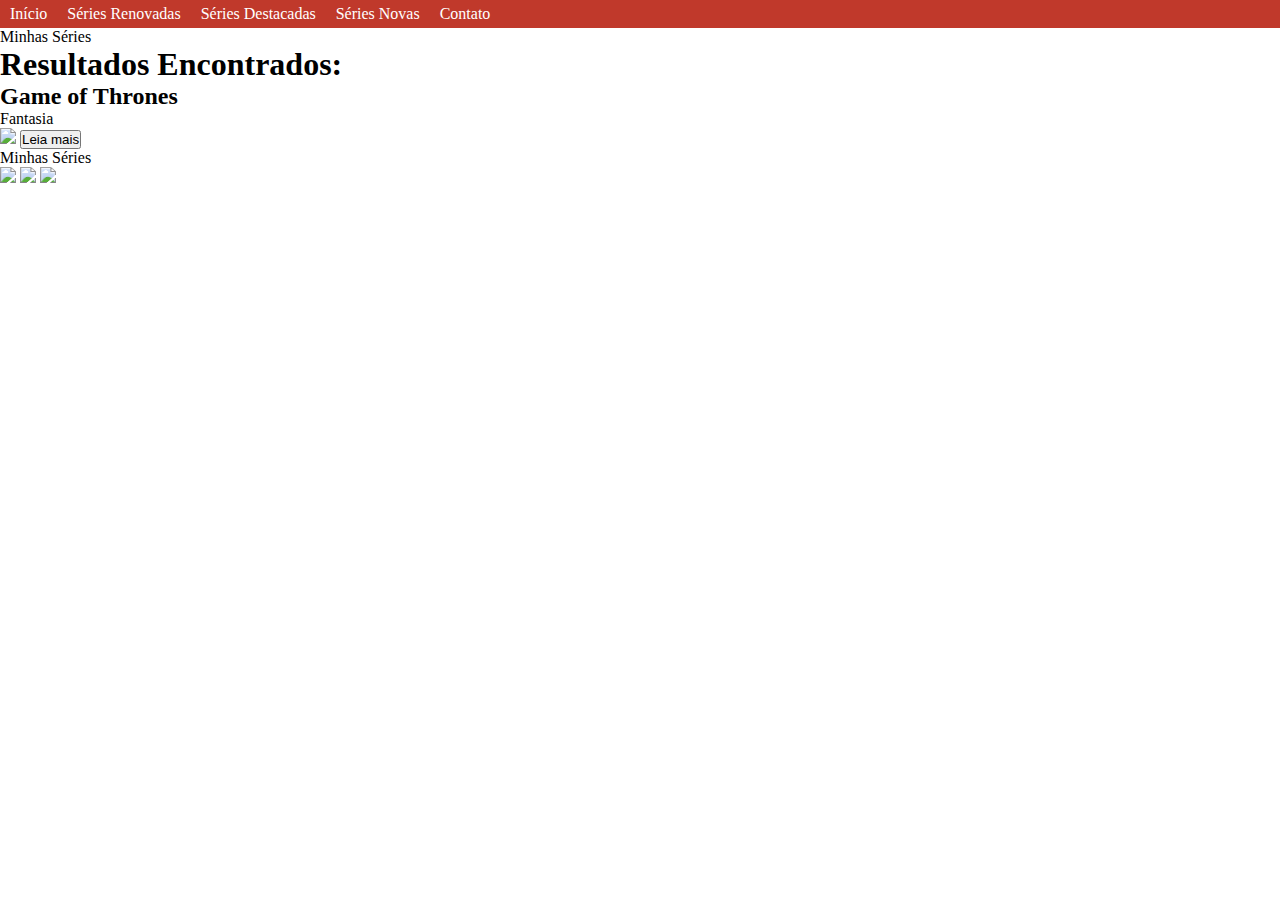
==== index.html @ 07f06297 "Primeiro Commit 06/08/2018" ====
<!DOCTYPE html>
<html lang="pt-br">
    <head>
        <meta charset="UTF-8"> <!-- Definição do padrão de caracteres -->
        <meta name="author" content="João Bond">
        <link rel="stylesheet" href="assets/css/cabecalho.css">
        <link rel="stylesheet" href="assets/css/conteudo.css">
        <link rel="stylesheet" href="assets/css/rodape.css">
        <title>Minhas Séries</title>
    </head>
    <body>
        <!-- Inicio Cabeçalho -->
        <header>
            <!-- Inicio Navbar -->
            <nav class="menu">
                <ul>
                    <li><a href="index.html" title="Vai para página inicial" class="menu-link">Início</a></li>
                    <li><a href="#" class="menu-link">Séries Renovadas</a ></li>
                    <li><a href="#" class="menu-link">Séries Destacadas</a ></li>
                    <li><a href="#" class="menu-link">Séries Novas</a ></li>
                    <li><a href="#" class="menu-link">Contato</a ></li>
                </ul>
            </nav>
            <div>
                Minhas Séries
            </div>
            <!-- Fim Navbar -->
        </header>
        <!-- Fim Cabeçalho -->
        <!-- Começo Principal -->
        <main>
            <!-- Inicio Busca -->
            <div>
                
            </div>
            <div>
                <h1>Resultados Encontrados:</h1>
                <div>
                    <h2>Game of Thrones</h2>
                    <p>Fantasia</p>
                    <img src="#">
                    <button>Leia mais</button>
                </div>
            </div>
            <!-- Fim Busca -->
        </main>
        <!-- Fim Principal -->
        <!-- Inicio Rodapé -->
        <footer>
            <p>Minhas Séries</p>
            <img src="#facebook">
            <img src="#twitter">
            <img src="#youtube">
        </footer>
        <!-- Fim Rodapé -->
    </body>
</html>
---- assets/css/cabecalho.css ----
*{
    margin: 0;
    padding: 0;
}
/* Começo do Menu*/
.menu{
    background-color: #C0392B;
}
.menu > ul{
    list-style: none;
    display: flex;
}
.menu > ul > li{
    padding: 5px; /* Dentro do box */
}
.menu-link{
    color: white;
    text-decoration: none;
    padding: 5px;
}
.menu-link:hover{
    text-decoration: underline;
}
/* Fim do Menu */
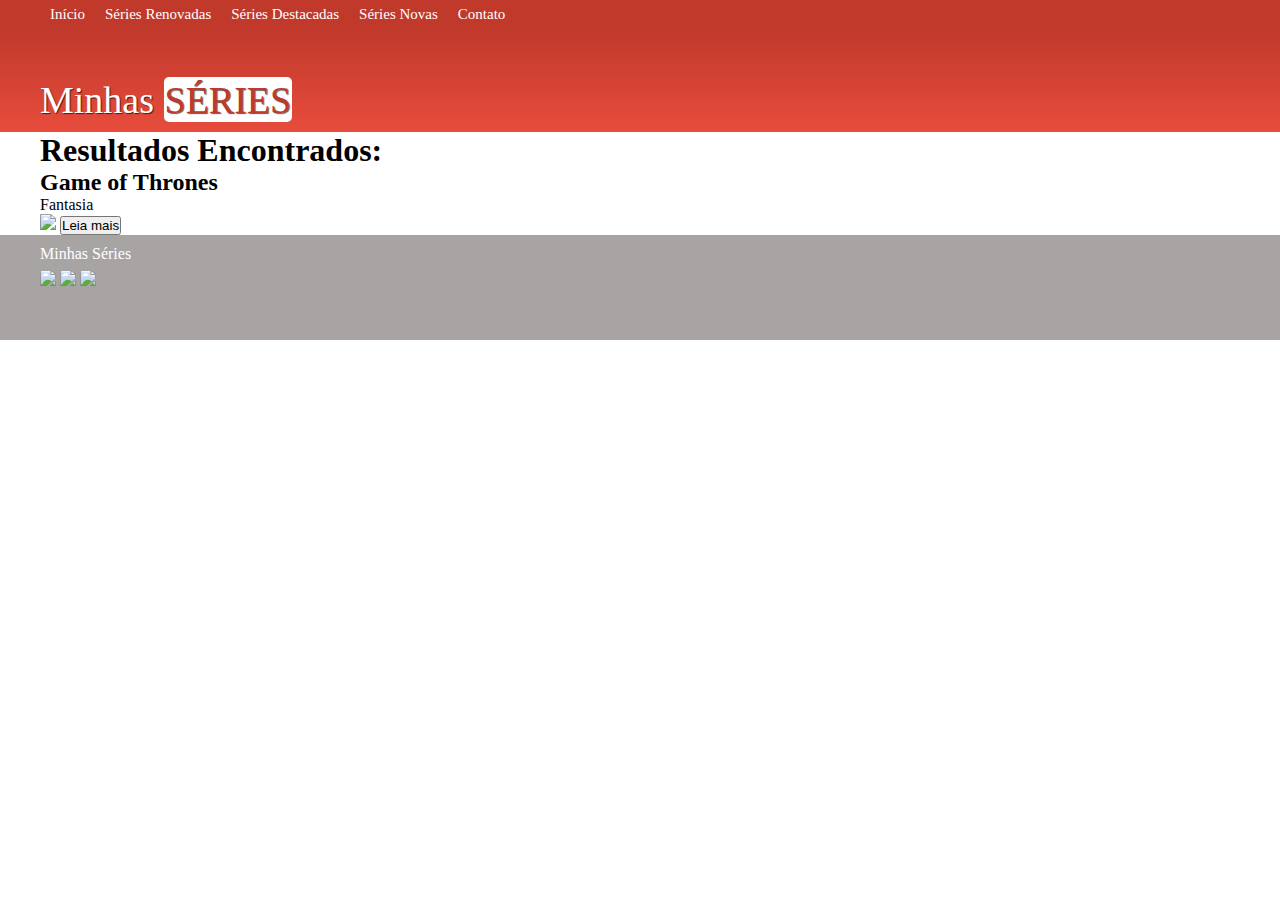
==== commit 310e617b: "Rodape e box do cabecalho" ====
--- a/index.html
+++ b/index.html
@@ -13,44 +13,52 @@
         <header>
             <!-- Inicio Navbar -->
             <nav class="menu">
-                <ul>
-                    <li><a href="index.html" title="Vai para página inicial" class="menu-link">Início</a></li>
-                    <li><a href="#" class="menu-link">Séries Renovadas</a ></li>
-                    <li><a href="#" class="menu-link">Séries Destacadas</a ></li>
-                    <li><a href="#" class="menu-link">Séries Novas</a ></li>
-                    <li><a href="#" class="menu-link">Contato</a ></li>
-                </ul>
+                <div class="box">
+                    <ul>
+                        <li><a href="index.html" title="Vai para página inicial" class="menu-link">Início</a></li>
+                        <li><a href="#" class="menu-link">Séries Renovadas</a ></li>
+                        <li><a href="#" class="menu-link">Séries Destacadas</a ></li>
+                        <li><a href="#" class="menu-link">Séries Novas</a ></li>
+                        <li><a href="#" class="menu-link">Contato</a ></li>
+                    </ul>
+                </div>
             </nav>
-            <div>
-                Minhas Séries
+            <div class="titulo">
+                <div class="box">
+                    Minhas <span class="titulo-mod">Séries</span>
+                </div>
             </div>
             <!-- Fim Navbar -->
         </header>
         <!-- Fim Cabeçalho -->
         <!-- Começo Principal -->
         <main>
-            <!-- Inicio Busca -->
-            <div>
-                
+            <div class="box">
+                <!-- Inicio Busca -->
+                <div>
+                    
+                </div>
+                <div>
+                    <h1>Resultados Encontrados:</h1>
+                    <div>
+                        <h2>Game of Thrones</h2>
+                        <p>Fantasia</p>
+                        <img src="#">
+                        <button>Leia mais</button>
+                    </div>
+                </div>
+                <!-- Fim Busca -->
             </div>
-            <div>
-                <h1>Resultados Encontrados:</h1>
-                <div>
-                    <h2>Game of Thrones</h2>
-                    <p>Fantasia</p>
-                    <img src="#">
-                    <button>Leia mais</button>
-                </div>
-            </div>
-            <!-- Fim Busca -->
         </main>
         <!-- Fim Principal -->
         <!-- Inicio Rodapé -->
-        <footer>
-            <p>Minhas Séries</p>
-            <img src="#facebook">
-            <img src="#twitter">
-            <img src="#youtube">
+        <footer class="rodape">
+            <div class="box">
+                <p class="texto-rodape">Minhas Séries</p>
+                <img src="#facebook" class="imagem-rodape">
+                <img src="#twitter" class="imagem-rodape">
+                <img src="#youtube" class="imagem-rodape">
+            </div>
         </footer>
         <!-- Fim Rodapé -->
     </body>
--- a/assets/css/cabecalho.css
+++ b/assets/css/cabecalho.css
@@ -6,19 +6,41 @@
 .menu{
     background-color: #C0392B;
 }
-.menu > ul{
+.menu > div > ul{
     list-style: none;
     display: flex;
 }
-.menu > ul > li{
+.menu > div> ul > li{
     padding: 5px; /* Dentro do box */
 }
 .menu-link{
     color: white;
     text-decoration: none;
     padding: 5px;
+    font-size: 15px;
 }
 .menu-link:hover{
     text-decoration: underline;
 }
-/* Fim do Menu */+/* Fim do Menu */
+/*Começo do Titulo*/
+.titulo{
+    background:linear-gradient(#C0392B,#E74C3C);
+    color:white;
+    padding-top: 50px;
+    padding-bottom: 10px;
+    font-size: 38px;
+    text-shadow: 1px 1px 1px #000000a8;
+}
+.titulo-mod{
+    background: white;
+    border-radius: 5px;
+    color:#C0392B;
+    text-transform: uppercase;
+    padding:1px;
+    padding-top:2px;
+}
+.box{
+    max-width:1200px;
+    margin: 0 auto;
+}
--- a/assets/css/rodape.css
+++ b/assets/css/rodape.css
@@ -0,0 +1,9 @@
+.rodape{
+    background: #A9A4A4;
+    color:white;
+    padding-top:10px;
+    padding-bottom: 50px;
+}
+.texto-rodape{
+    padding-bottom: 7px;
+}
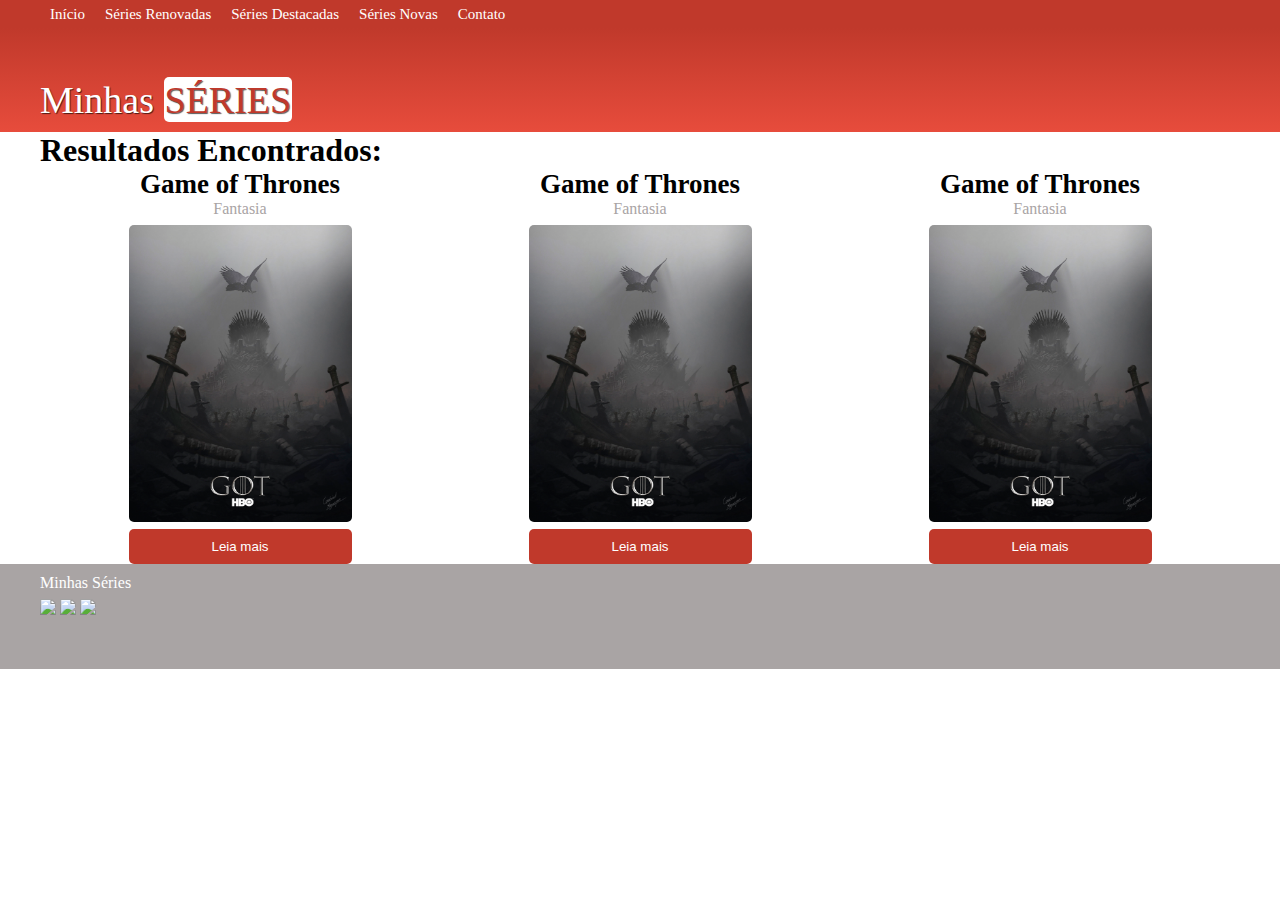
==== commit b5344c6f: "FlexBox" ====
--- a/index.html
+++ b/index.html
@@ -40,11 +40,25 @@
                 </div>
                 <div>
                     <h1>Resultados Encontrados:</h1>
-                    <div>
-                        <h2>Game of Thrones</h2>
-                        <p>Fantasia</p>
-                        <img src="#">
-                        <button>Leia mais</button>
+                    <div class="series">
+                        <div class="box-serie">
+                            <h2 class="titulo-serie">Game of Thrones</h2>
+                            <p class="genero-serie">Fantasia</p>
+                            <img src="assets/images/capas/game-of-thrones.jpg" width="223" height="297" alt="Capa da série Game of Thrones: trono de ferro, em um ambiente de guerra, com espadas e um corvo voado sobre o trono." class="capa-serie">
+                            <button class="btn-leiamais">Leia mais</button>
+                        </div>
+                        <div class="box-serie">
+                            <h2 class="titulo-serie">Game of Thrones</h2>
+                            <p class="genero-serie">Fantasia</p>
+                            <img src="assets/images/capas/game-of-thrones.jpg" width="223" height="297" alt="Capa da série Game of Thrones: trono de ferro, em um ambiente de guerra, com espadas e um corvo voado sobre o trono." class="capa-serie">
+                            <button class="btn-leiamais">Leia mais</button>
+                        </div>
+                        <div class="box-serie">
+                            <h2 class="titulo-serie">Game of Thrones</h2>
+                            <p class="genero-serie">Fantasia</p>
+                            <img src="assets/images/capas/game-of-thrones.jpg" width="223" height="297" alt="Capa da série Game of Thrones: trono de ferro, em um ambiente de guerra, com espadas e um corvo voado sobre o trono." class="capa-serie">
+                            <button class="btn-leiamais">Leia mais</button>
+                        </div>
                     </div>
                 </div>
                 <!-- Fim Busca -->
--- a/assets/css/conteudo.css
+++ b/assets/css/conteudo.css
@@ -0,0 +1,31 @@
+.series{
+   display: flex;
+   flex-direction: row;
+   justify-content: space-around;
+   flex-wrap: wrap; 
+}
+.titulo-serie{
+    font-size: 27px;
+    text-align: center;
+}
+.genero-serie{
+    font-size: 16px;
+    color:#A9A4A4;
+    text-align: center;
+}
+.capa-serie{
+    border-radius: 5px;
+    display:block;
+    margin: 7px auto;
+}
+.btn-leiamais{
+    background-color: #C0392B;
+    color:white;
+    text-align: center;
+    padding: 10px;
+    border-radius: 5px;
+    display:block;
+    border:0;
+    margin:0 auto;
+    width: 100%;
+}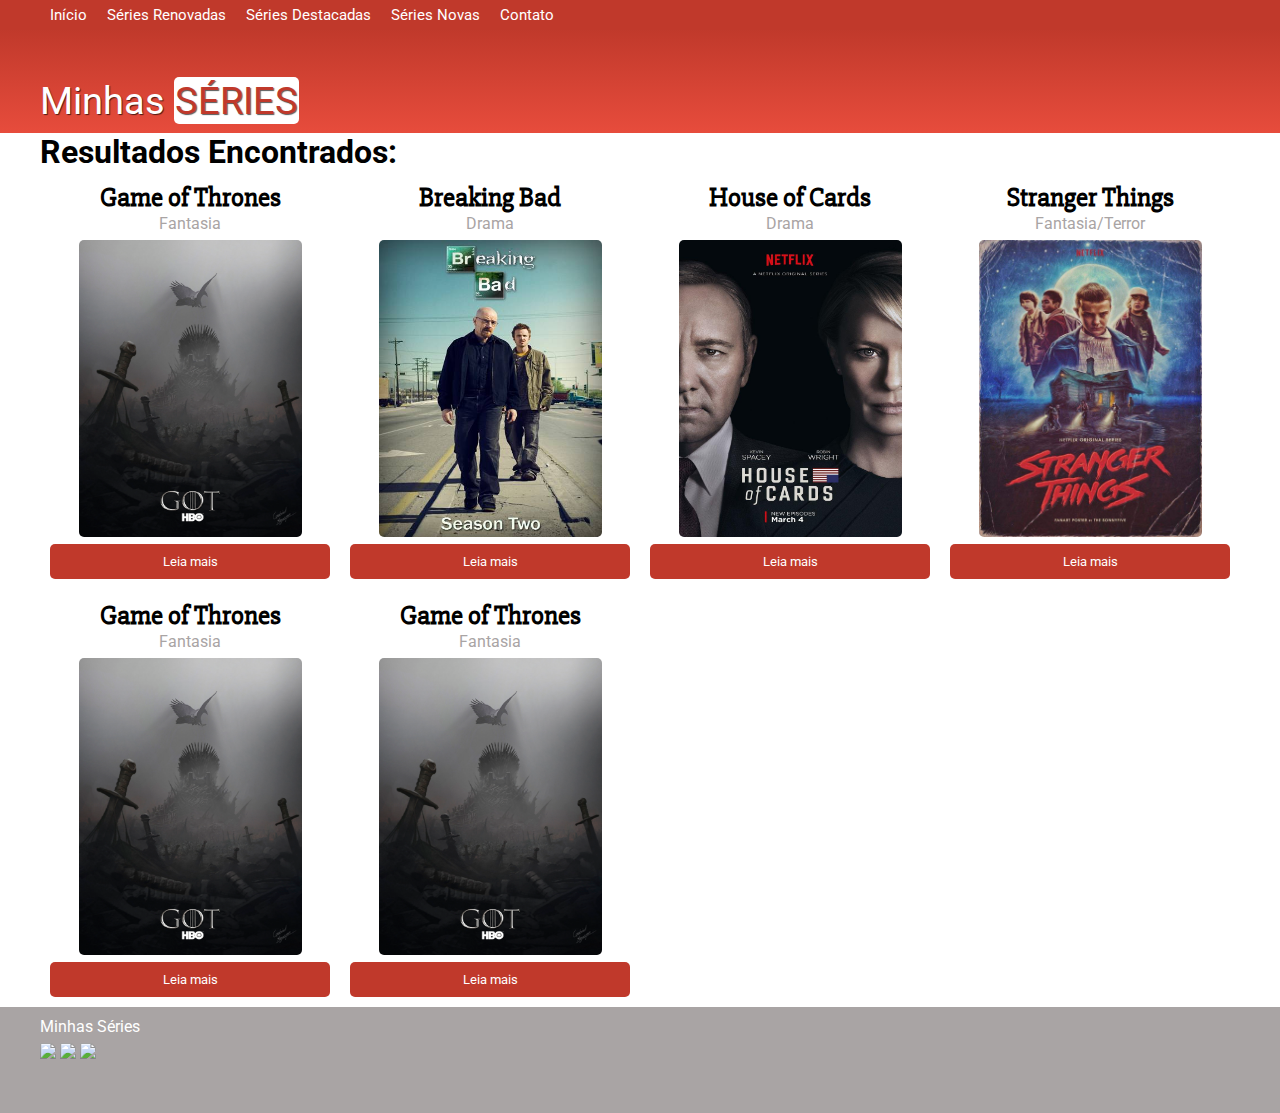
==== commit 328fa8a4: "Adicionando fontes externas e trocando display" ====
--- a/index.html
+++ b/index.html
@@ -6,6 +6,7 @@
         <link rel="stylesheet" href="assets/css/cabecalho.css">
         <link rel="stylesheet" href="assets/css/conteudo.css">
         <link rel="stylesheet" href="assets/css/rodape.css">
+        <link href="https://fonts.googleapis.com/css?family=Roboto|Slabo+27px" rel="stylesheet">
         <title>Minhas Séries</title>
     </head>
     <body>
@@ -36,15 +37,32 @@
             <div class="box">
                 <!-- Inicio Busca -->
                 <div>
-                    
+                 
                 </div>
-                <div>
-                    <h1>Resultados Encontrados:</h1>
-                    <div class="series">
+                <h1>Resultados Encontrados:</h1>
+                    <div class="box-container">
                         <div class="box-serie">
                             <h2 class="titulo-serie">Game of Thrones</h2>
                             <p class="genero-serie">Fantasia</p>
                             <img src="assets/images/capas/game-of-thrones.jpg" width="223" height="297" alt="Capa da série Game of Thrones: trono de ferro, em um ambiente de guerra, com espadas e um corvo voado sobre o trono." class="capa-serie">
+                            <button class="btn-leiamais">Leia mais</button>
+                        </div>
+                        <div class="box-serie">
+                            <h2 class="titulo-serie">Breaking Bad</h2>
+                            <p class="genero-serie">Drama</p>
+                            <img src="assets/images/capas/breaking-bad.jpg" width="223" height="297" alt="Capa da série Breaking Bad com os dois protagonistas vindo de encontro a camera em uma avenida." class="capa-serie">
+                            <button class="btn-leiamais">Leia mais</button>
+                        </div>
+                        <div class="box-serie">
+                            <h2 class="titulo-serie">House of Cards</h2>
+                            <p class="genero-serie">Drama</p>
+                            <img src="assets/images/capas/house-of-cards.jpg" width="223" height="297" alt="Capa da série House of Cards com metade de cada rosto de cada protagonista, um de cada lado." class="capa-serie">
+                            <button class="btn-leiamais">Leia mais</button>
+                        </div>
+                        <div class="box-serie">
+                            <h2 class="titulo-serie">Stranger Things</h2>
+                            <p class="genero-serie">Fantasia/Terror</p>
+                            <img src="assets/images/capas/stranger-things.jpg" width="223" height="297" alt="Capa da série Stranger Things:   " class="capa-serie">
                             <button class="btn-leiamais">Leia mais</button>
                         </div>
                         <div class="box-serie">
@@ -59,8 +77,13 @@
                             <img src="assets/images/capas/game-of-thrones.jpg" width="223" height="297" alt="Capa da série Game of Thrones: trono de ferro, em um ambiente de guerra, com espadas e um corvo voado sobre o trono." class="capa-serie">
                             <button class="btn-leiamais">Leia mais</button>
                         </div>
+                        <div class="box-serie">
+                            
+                        </div>
+                        <div class="box-serie">
+                            
+                        </div>
                     </div>
-                </div>
                 <!-- Fim Busca -->
             </div>
         </main>
--- a/assets/css/cabecalho.css
+++ b/assets/css/cabecalho.css
@@ -1,6 +1,7 @@
 *{
     margin: 0;
     padding: 0;
+    font-family: 'Roboto', sans-serif;
 }
 /* Começo do Menu*/
 .menu{
--- a/assets/css/conteudo.css
+++ b/assets/css/conteudo.css
@@ -1,15 +1,17 @@
-.series{
+.box-container{
    display: flex;
    flex-direction: row;
-   justify-content: space-around;
+   justify-content: flex-start;
    flex-wrap: wrap; 
 }
 .titulo-serie{
     font-size: 27px;
+    font-family: 'Slabo 27px', serif;
     text-align: center;
 }
 .genero-serie{
     font-size: 16px;
+    font-family: 'Roboto', sans-serif;
     color:#A9A4A4;
     text-align: center;
 }
@@ -28,4 +30,10 @@
     border:0;
     margin:0 auto;
     width: 100%;
+    font-family: 'Roboto', sans-serif;
+}
+.box-serie{
+    box-sizing: border-box;
+    width: 300px;
+    padding: 10px;
 }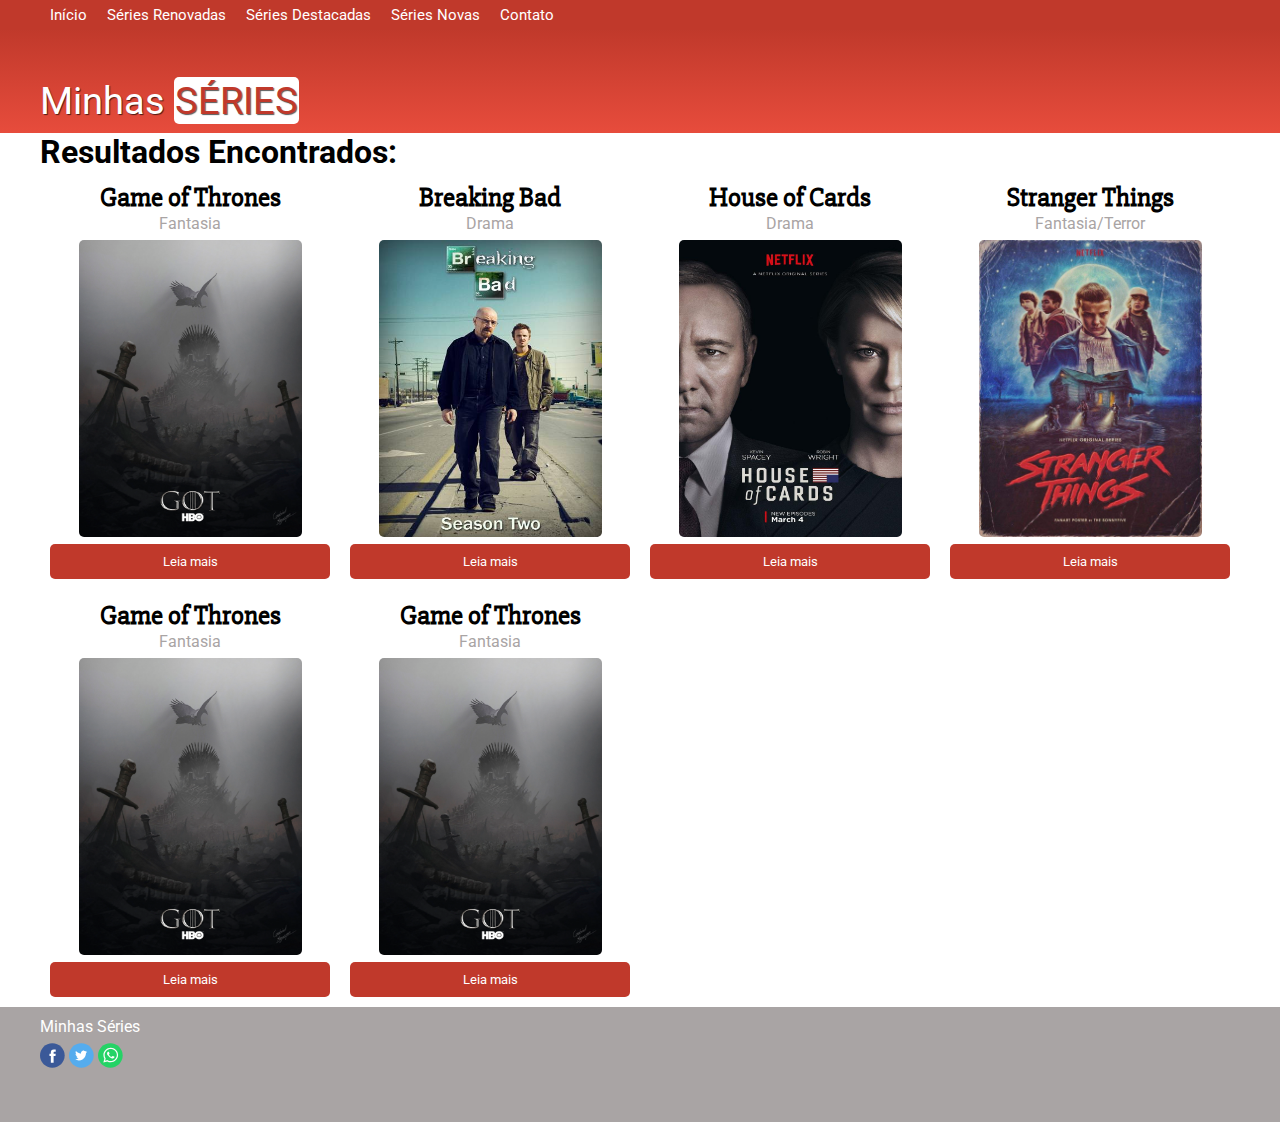
==== commit 4b0e66e3: "Pagina de Series e CSS" ====
--- a/index.html
+++ b/index.html
@@ -20,7 +20,7 @@
                         <li><a href="#" class="menu-link">Séries Renovadas</a ></li>
                         <li><a href="#" class="menu-link">Séries Destacadas</a ></li>
                         <li><a href="#" class="menu-link">Séries Novas</a ></li>
-                        <li><a href="#" class="menu-link">Contato</a ></li>
+                        <li><a href="contato.html" class="menu-link">Contato</a ></li>
                     </ul>
                 </div>
             </nav>
@@ -92,9 +92,9 @@
         <footer class="rodape">
             <div class="box">
                 <p class="texto-rodape">Minhas Séries</p>
-                <img src="#facebook" class="imagem-rodape">
-                <img src="#twitter" class="imagem-rodape">
-                <img src="#youtube" class="imagem-rodape">
+                <img src="assets/images/social/facebook.svg" class="imagem-rodape">
+                <img src="assets/images/social/twitter.svg" class="imagem-rodape">
+                <img src="assets/images/social/whatsapp.svg" class="imagem-rodape">
             </div>
         </footer>
         <!-- Fim Rodapé -->
--- a/assets/css/rodape.css
+++ b/assets/css/rodape.css
@@ -7,3 +7,7 @@
 .texto-rodape{
     padding-bottom: 7px;
 }
+.imagem-rodape{
+    width: 25px;
+    height: 25px;
+}
